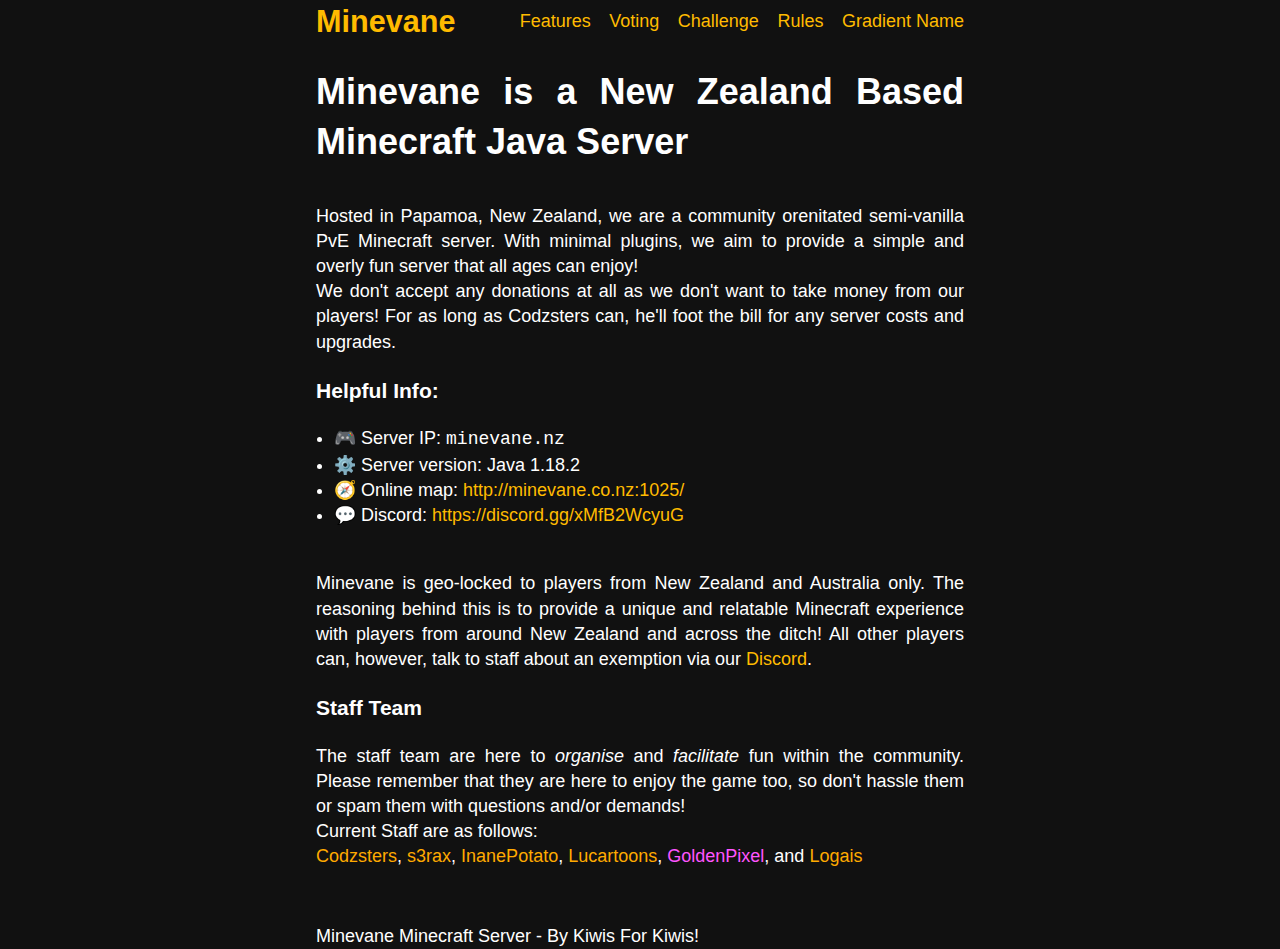
==== index.html @ 9e8aa9dd "Add files via upload" ====
<!DOCTYPE html>
<html lang="en">
  <head>
    <meta charset="UTF-8" />
    <meta content="width=device-width,initial-scale=1" name="viewport" />

    <title>Minevane New Zealand</title>
    <meta
      content="Minevane New Zealand"
      property="og:title"
    />

    <meta
      content="A Kiwi Minecraft server with a community focus. Hosted in Papamoa, New New Zealand"
      name="description"
    />
    <meta
      content="A Kiwi Minecraft server with a community focus. Hosted in Papamoa, New New Zealand"
      property="og:description"
    />

    <meta content="" property="og:image" />
    <meta content="summary" name="twitter:card" />

    <link inline rel="stylesheet" href="styles/stylesheet.css" />

    <link rel="canonical" href="https://minevane.co.nz/" />
  </head>
  <body>
    <header>
      <a href="#home">Minevane</a></h1>
      <nav>
        <a href="#features">Features</a>
        <a href="#voting">Voting</a>
        <a href="#challenge">Challenge</a>
        <a href="#rules">Rules</a>
        <a href="nicknames/index.html" target="_blank">Gradient Name</a>
      </nav>
    </header>

    <main>
      <section id="features">
        <h2>Features</h2>

        Minevane has a bunch of exciting features to make the vanilla gameplay a little more fun for a multiplayer server! 
        <br />
        <h3>Current Features</h3>
        <ul>
          <li>Homes - You can use <span style="color:#55FFFF;">/home (homename)</span> or <span style="color:#55FFFF">/home bed</span> to get teleport to locations of your choosing! You can buy more sethomes in the <span style="color:#55FFFF">/voteshop</span>. To set your home, use <span style="color:#55FFFF">/sethome (homename)</span></li>
          <li>Villagers - When holding an <span style="color:#55FF55;white-space: nowrap;">emerald block</span>, villagers will follow you around! This can be super handy when transporting villagers back to your base.</li>
          <li>Shulker Shells - All <span style="color:#FF55FF">shulkers</span> will drop 2 shells when you kill them.</li>
          <li>Shop Signs - make shops using signs at the <span style="color:#FFFF55">shopping district</span> for theft prevention! Trade items for diamonds using the shop plugin. Use <span style="color:#55FFFF;">/warp shoppingdistrict</span> to see shop examples.</li>
          <li>Chest Lock System - right click any container <span style="color:#FF5555">(chest, hopper, anvil, barrel, shulker, etc.)</span> with a sign to lock it so other players can't open it! You can also add other players to the protection by right clicking the sign and following the insturctions.</li>
        </ul>

        <br />
        We have a bunch more features, so join us in-game to check them out! 
      </section>

      <section id="voting">
        <h2>Voting</h2>

        <br />
        Voting for the server helps us out more than you know! Because of this, the Staff team have designed a bunch of cool rewards you can obtain by voting, including milestones and a voteshop.
        <br />
        <h3>Vote Links</h3>
        <ul>
          <li>Top Minecraft Servers: <a href="https://topminecraftservers.org/server/27414/vote" target="_blank">https://topminecraftservers.org/server/27414/vote</a></li>
          <li>Minecraft Server List: <a href="https://minecraft-server-list.com/server/487833/vote/" target="_blank">https://minecraft-server-list.com/server/487833/vote/</a></li>
          <li>Minecraft MP: <a href="https://minecraft-mp.com/server/304446/vote/" target="_blank">https://minecraft-mp.com/server/304446/vote/</a></li>
        </ul>
        <br />
        <h3>Vote Milestones</h3>
        <ul>
          <li>3 Votes: Change Name Colour with <span style="color:#FFFF55">/nick</span></li>
          <li>9 Votes: Use Gradients In Name Colour with <span style="color:#FFFF55">/nick</span></li>
          <li>10 Votes: Access to <span style="color:#FFFF55">/warp endportal</span></li>
          <li>15 Votes: Access to <span style="color:#FFFF55">/warp enderender</span></li>
          <li>20 Votes: Access to <span style="color:#FFFF55">/warp headshop</span></li>
          <li>25 Votes: Access to <span style="color:#FFFF55">/warp treefarm</span></li>
        </ul>
      </section>

      <section id="challenge">
        <h2>Starter Challenge</h2>
        To gain entry to our main world, you must first complete a challenge at the new player area! 

        The point of this challenge is to dissuade griefers and troublemakers from our server and keep our community protected!<br /> You will need to follow the steps below in order to obtain access to general permissions such as <span style="color:#FFFF55">/warp spawn</span> and <span style="color:#FFFF55">/sethome</span>
        <br />
        <ul>
          <li><strong><span style="color:#FFAA00">Step One:</span></strong> Gather materials and construct a house. This house doesn't need to be big or fancy, but must show that you have put a little effort into it, as members can vote yes or no to whether you should have access to the main world.</li>
          <li><strong><span style="color:#FFAA00">Step Two:</span></strong> Plant a least <span style="color:#FFFF55">one</span> farm around your house. Plants need to be fully grown before you can obtain access to the main world.</li>
          <li><strong><span style="color:#FFAA00">Step Three:</span></strong> Get at least <span style="color:#FFFF55">three</span> members on the server to assess your house and farm and sign off on it. (Ask them nicely as they can refuse to help you!)</li>
          <li><strong><span style="color:#FFAA00">Step Four:</span></strong> Let a <span style="color:#FFAA00">Staff Member</span> know that you have completed your challenge and they will come and have a look and update your permissions to give you access to the main world.</li>
          <br />
          Hint: Staff have a <span style="color:#FFAA00">GOLD</span> name in the tablist.
        </ul>
      </section>

      <section id="rules">
        <h2>Server Rules</h2>
        <ol>
<li>No griefing or stealing, including unlocked chests.</li>
<li>No advertising (servers, websites, etc.).</li>
<li>No Spamming in any way, shape or form.</li>
<li>Be respectful to everyone.</li>
<li>No cheating, hacking, duping, etc. of any kind.</li>
<li>Do not build huge mobfarms or lag machines.</li>
<li>Do not PvP with other players unless they agree.</li>
<li>Do not build close to other players without checking with them first.</li>
<li>No auto reconnect mods or any other mod that allows unfair advantages.</li>
<li>You may have a maximum of 1 alt on at a time. When the server is full (e.g. 30 players), all alts must be logged out.</li>
<li>Casual swearing is allowed, but not excessively. Use of vulgar language that may be considered highly offensive by others is not allowed.</li>
</ol>
<br />
Staff have the right to make judgement calls on things not explicitly covered in these rules. You can appeal on the Discord <code>#ban-appeals</code> channel.

      </section>

      <section id="home">
        <h1>Minevane is a New Zealand Based Minecraft Java Server</h1>

        Hosted in Papamoa, New Zealand, we are a community orenitated semi-vanilla PvE Minecraft server. With minimal plugins, we aim to provide a simple and overly fun server that all ages can enjoy! 
        <br />
        We don't accept any donations at all as we don't want to take money from our players! For as long as Codzsters can, he'll foot the bill for any server costs and upgrades.
        <br />

        <h3>Helpful Info:</h3>
        <ul>
          <li>
            🎮 Server IP: <code>minevane.nz</code>
          </li>
          <li>
            ⚙️ Server version: Java 1.18.2
          </li>
          <li>
            🧭 Online map: <a href="http://minevane.co.nz:1025/" target="_blank">http://minevane.co.nz:1025/</a>
          </li>
          <li>💬 Discord: <a href="https://discord.gg/xMfB2WcyuG">https://discord.gg/xMfB2WcyuG</a></li>
        </ul>
        <br />
        Minevane is geo-locked to players from New Zealand and Australia only. The reasoning behind this is to provide a unique and relatable Minecraft experience with players from around New Zealand and across the ditch! All other players can, however, talk to staff about an exemption via our <a href="https://discord.gg/xMfB2WcyuG" target="_blank">Discord</a>.
        <br />
        <h3>Staff Team</h3>
        The staff team are here to <i>organise</i> and <i>facilitate</i> fun within the community. Please remember that they are here to enjoy the game too, so don't hassle them or spam them with questions and/or demands! 
        <br />
        Current Staff are as follows:<br />
        <span style="color:#FFAA00">Codzsters</span>, <span style="color:#FFAA00">s3rax</span>, <span style="color:#FFAA00">InanePotato</span>, <span style="color:#FFAA00">Lucartoons</span>, <span style="color:#FF55FF">GoldenPixel</span>, and <span style="color:#FFAA00">Logais</span>
      </section>
    </main>

    <footer>
      Minevane Minecraft Server - By Kiwis For Kiwis!
    </footer>
  </body>
</html>
---- styles/stylesheet.css ----
* {
    --tc: #fff;
    --bc: #111;
    --hc: #fb0;
  }


body {
  font: 18px -apple-system, BlinkMacSystemFont, sans-serif;
  line-height: 1.4;
  color: var(--tc);
  background: var(--bc);
  max-width: 36em;
  margin: 0 auto;
  padding: 0 0.7em;
  text-align: justify;
}

main {
  margin-bottom: 3em;
}

a {
  text-decoration: none;
  color: var(--hc);
}

a:hover {
  text-decoration: underline;
}

h1,
h2,
br,
header,
ul {
  margin-bottom: 1em;
}

ul {
  padding-left: 1em;
}

br {
  content: " ";
  display: block;
}

/* navigation */
section,
section:target ~ section:last-of-type {
  display: none;
}

section:target,
section:last-of-type {
  display: inherit;
}
/* end navigation */

header {
  display: flex;
  justify-content: space-between;
  align-items: center;
}

header > a {
  font-size: 1.7em;
  font-weight: 700;
}

nav a {
  margin-left: 0.75em;
}
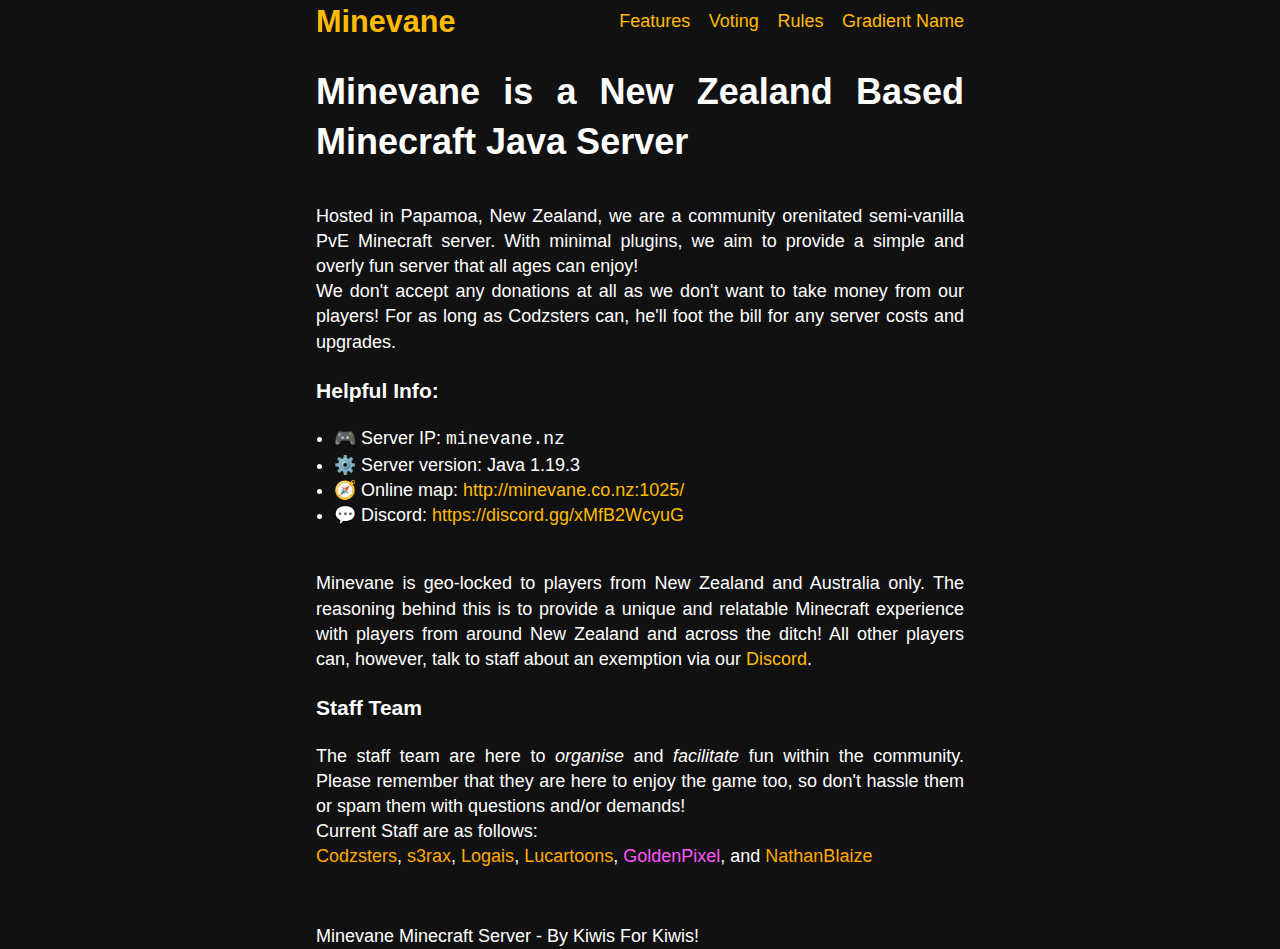
==== commit 8459fa15: "Update index.html" ====
--- a/index.html
+++ b/index.html
@@ -32,7 +32,7 @@
       <nav>
         <a href="#features">Features</a>
         <a href="#voting">Voting</a>
-        <a href="#challenge">Challenge</a>
+<!--         <a href="#challenge">Challenge</a> -->
         <a href="#rules">Rules</a>
         <a href="nicknames/index.html" target="_blank">Gradient Name</a>
       </nav>
@@ -74,14 +74,12 @@
         <ul>
           <li>3 Votes: Change Name Colour with <span style="color:#FFFF55">/nick</span></li>
           <li>9 Votes: Use Gradients In Name Colour with <span style="color:#FFFF55">/nick</span></li>
-          <li>10 Votes: Access to <span style="color:#FFFF55">/warp endportal</span></li>
-          <li>15 Votes: Access to <span style="color:#FFFF55">/warp enderender</span></li>
           <li>20 Votes: Access to <span style="color:#FFFF55">/warp headshop</span></li>
           <li>25 Votes: Access to <span style="color:#FFFF55">/warp treefarm</span></li>
         </ul>
       </section>
 
-      <section id="challenge">
+<!--       <section id="challenge">
         <h2>Starter Challenge</h2>
         To gain entry to our main world, you must first complete a challenge at the new player area! 
 
@@ -95,7 +93,7 @@
           <br />
           Hint: Staff have a <span style="color:#FFAA00">GOLD</span> name in the tablist.
         </ul>
-      </section>
+      </section> -->
 
       <section id="rules">
         <h2>Server Rules</h2>
@@ -131,7 +129,7 @@
             🎮 Server IP: <code>minevane.nz</code>
           </li>
           <li>
-            ⚙️ Server version: Java 1.18.2
+            ⚙️ Server version: Java 1.19.3
           </li>
           <li>
             🧭 Online map: <a href="http://minevane.co.nz:1025/" target="_blank">http://minevane.co.nz:1025/</a>
@@ -145,7 +143,7 @@
         The staff team are here to <i>organise</i> and <i>facilitate</i> fun within the community. Please remember that they are here to enjoy the game too, so don't hassle them or spam them with questions and/or demands! 
         <br />
         Current Staff are as follows:<br />
-        <span style="color:#FFAA00">Codzsters</span>, <span style="color:#FFAA00">s3rax</span>, <span style="color:#FFAA00">InanePotato</span>, <span style="color:#FFAA00">Lucartoons</span>, <span style="color:#FF55FF">GoldenPixel</span>, and <span style="color:#FFAA00">Logais</span>
+        <span style="color:#FFAA00">Codzsters</span>, <span style="color:#FFAA00">s3rax</span>, <span style="color:#FFAA00">Logais</span>, <span style="color:#FFAA00">Lucartoons</span>, <span style="color:#FF55FF">GoldenPixel</span>, and <span style="color:#FFAA00">NathanBlaize</span>
       </section>
     </main>
 
@@ -153,4 +151,4 @@
       Minevane Minecraft Server - By Kiwis For Kiwis!
     </footer>
   </body>
-</html>+</html>
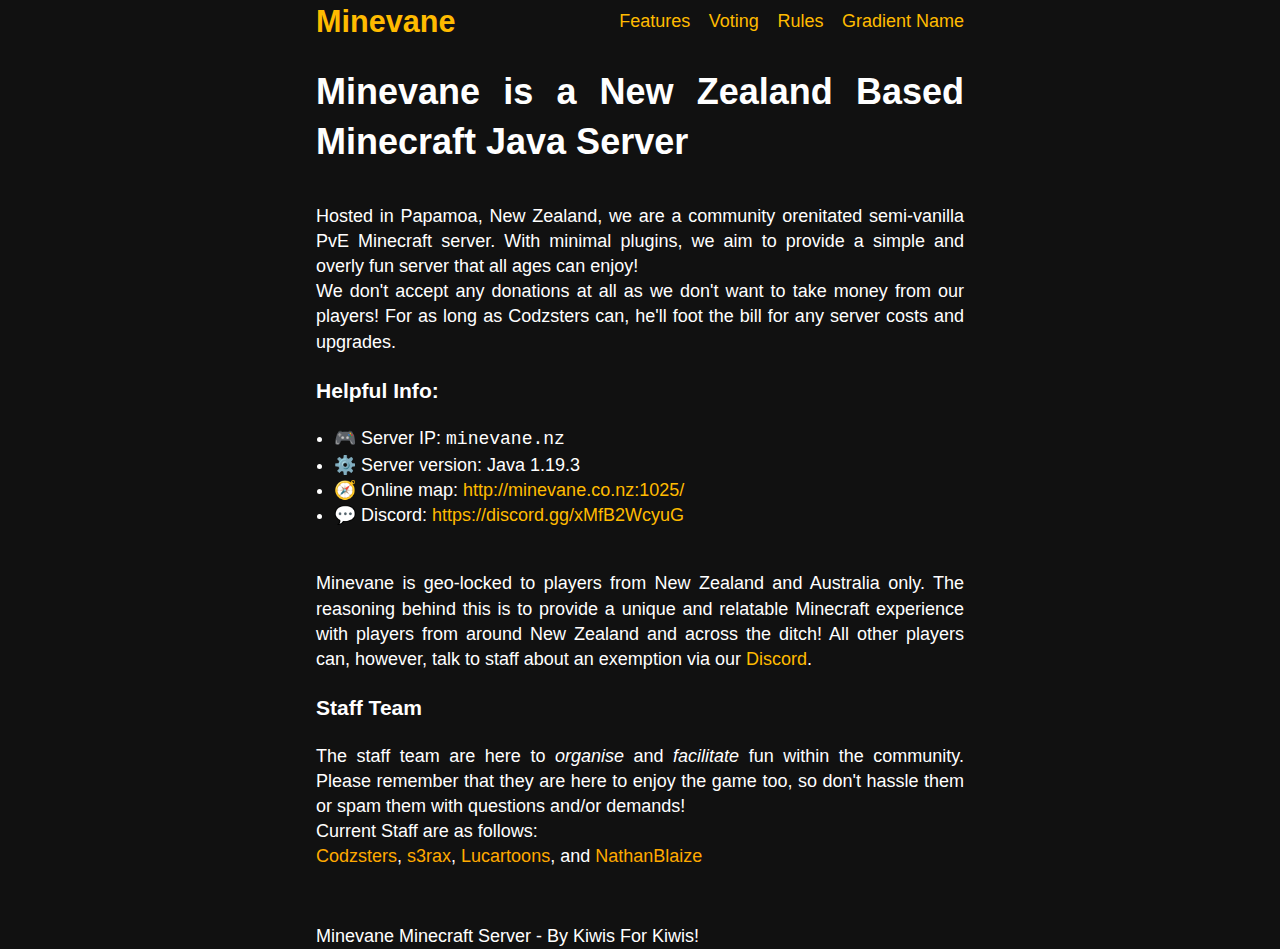
==== commit 98d1ebfd: "Update index.html" ====
--- a/index.html
+++ b/index.html
@@ -143,7 +143,7 @@
         The staff team are here to <i>organise</i> and <i>facilitate</i> fun within the community. Please remember that they are here to enjoy the game too, so don't hassle them or spam them with questions and/or demands! 
         <br />
         Current Staff are as follows:<br />
-        <span style="color:#FFAA00">Codzsters</span>, <span style="color:#FFAA00">s3rax</span>, <span style="color:#FFAA00">Logais</span>, <span style="color:#FFAA00">Lucartoons</span>, <span style="color:#FF55FF">GoldenPixel</span>, and <span style="color:#FFAA00">NathanBlaize</span>
+        <span style="color:#FFAA00">Codzsters</span>, <span style="color:#FFAA00">s3rax</span>, <span style="color:#FFAA00">Lucartoons</span>, and <span style="color:#FFAA00">NathanBlaize</span>
       </section>
     </main>
 
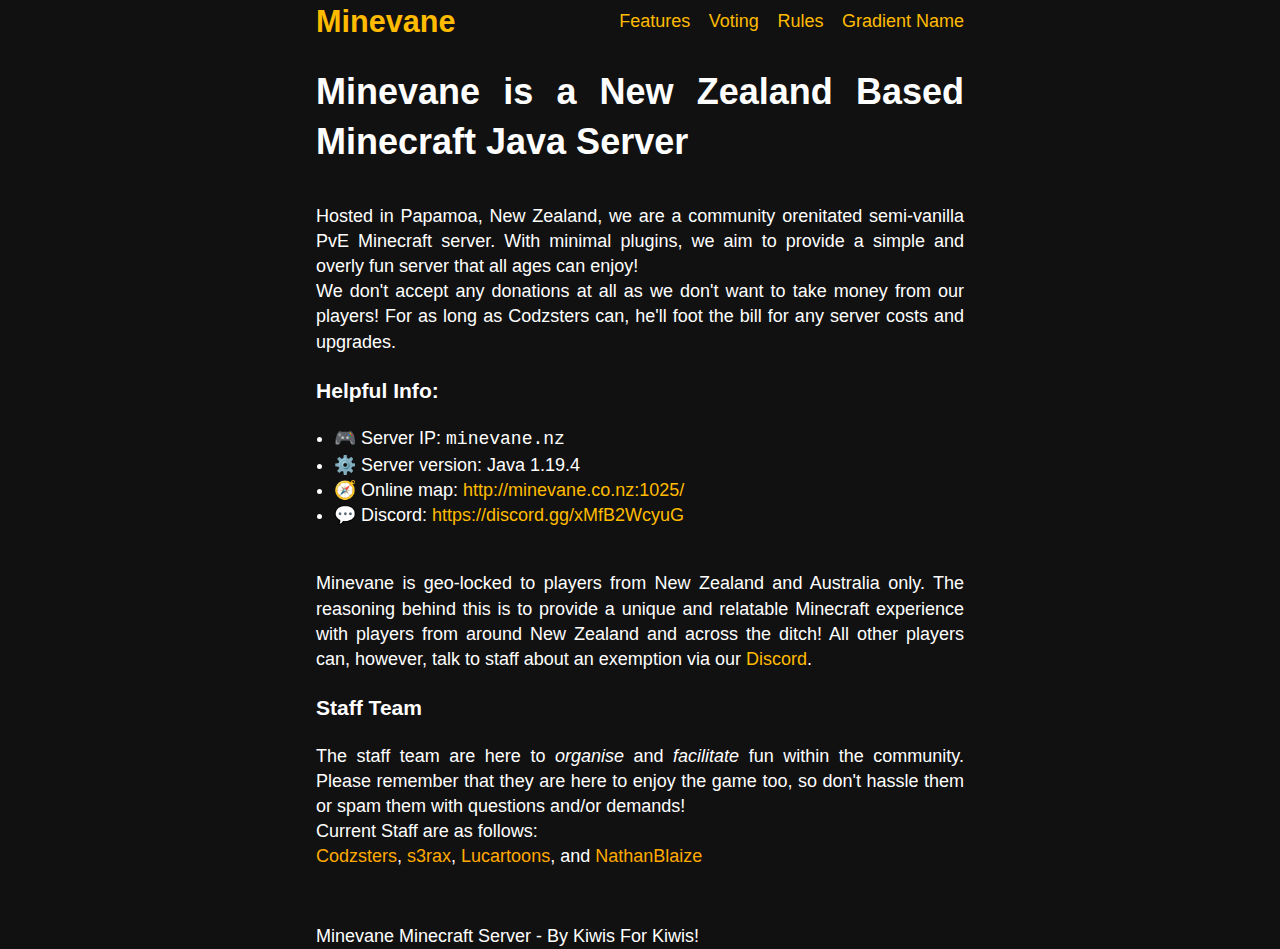
==== commit 0810c3fa: "Update index.html" ====
--- a/index.html
+++ b/index.html
@@ -50,7 +50,7 @@
           <li>Villagers - When holding an <span style="color:#55FF55;white-space: nowrap;">emerald block</span>, villagers will follow you around! This can be super handy when transporting villagers back to your base.</li>
           <li>Shulker Shells - All <span style="color:#FF55FF">shulkers</span> will drop 2 shells when you kill them.</li>
           <li>Shop Signs - make shops using signs at the <span style="color:#FFFF55">shopping district</span> for theft prevention! Trade items for diamonds using the shop plugin. Use <span style="color:#55FFFF;">/warp shoppingdistrict</span> to see shop examples.</li>
-          <li>Chest Lock System - right click any container <span style="color:#FF5555">(chest, hopper, anvil, barrel, shulker, etc.)</span> with a sign to lock it so other players can't open it! You can also add other players to the protection by right clicking the sign and following the insturctions.</li>
+          <li>Chest Lock System - right click any container <span style="color:#FF5555">(chest, hopper, anvil, barrel, shulker, etc.)</span> with a sign to lock it so other players can't open it! You can also add other players to the protection by right clicking the sign and following the instructions.</li>
         </ul>
 
         <br />
@@ -85,12 +85,7 @@
 
         The point of this challenge is to dissuade griefers and troublemakers from our server and keep our community protected!<br /> You will need to follow the steps below in order to obtain access to general permissions such as <span style="color:#FFFF55">/warp spawn</span> and <span style="color:#FFFF55">/sethome</span>
         <br />
-        <ul>
-          <li><strong><span style="color:#FFAA00">Step One:</span></strong> Gather materials and construct a house. This house doesn't need to be big or fancy, but must show that you have put a little effort into it, as members can vote yes or no to whether you should have access to the main world.</li>
-          <li><strong><span style="color:#FFAA00">Step Two:</span></strong> Plant a least <span style="color:#FFFF55">one</span> farm around your house. Plants need to be fully grown before you can obtain access to the main world.</li>
-          <li><strong><span style="color:#FFAA00">Step Three:</span></strong> Get at least <span style="color:#FFFF55">three</span> members on the server to assess your house and farm and sign off on it. (Ask them nicely as they can refuse to help you!)</li>
-          <li><strong><span style="color:#FFAA00">Step Four:</span></strong> Let a <span style="color:#FFAA00">Staff Member</span> know that you have completed your challenge and they will come and have a look and update your permissions to give you access to the main world.</li>
-          <br />
+        To gain access to our community, you must follow the book that is provided when you spawn in. This tells you everything you need to know about the challenge. Generally, you can expect the challenge to take you around 30 minutes to complete.
           Hint: Staff have a <span style="color:#FFAA00">GOLD</span> name in the tablist.
         </ul>
       </section> -->
@@ -106,7 +101,7 @@
 <li>Do not build huge mobfarms or lag machines.</li>
 <li>Do not PvP with other players unless they agree.</li>
 <li>Do not build close to other players without checking with them first.</li>
-<li>No auto reconnect mods or any other mod that allows unfair advantages.</li>
+<li>No mods that allow unfair advantages. If you're unsure, check with staff.</li>
 <li>You may have a maximum of 1 alt on at a time. When the server is full (e.g. 30 players), all alts must be logged out.</li>
 <li>Casual swearing is allowed, but not excessively. Use of vulgar language that may be considered highly offensive by others is not allowed.</li>
 </ol>
@@ -129,7 +124,7 @@
             🎮 Server IP: <code>minevane.nz</code>
           </li>
           <li>
-            ⚙️ Server version: Java 1.19.3
+            ⚙️ Server version: Java 1.19.4
           </li>
           <li>
             🧭 Online map: <a href="http://minevane.co.nz:1025/" target="_blank">http://minevane.co.nz:1025/</a>
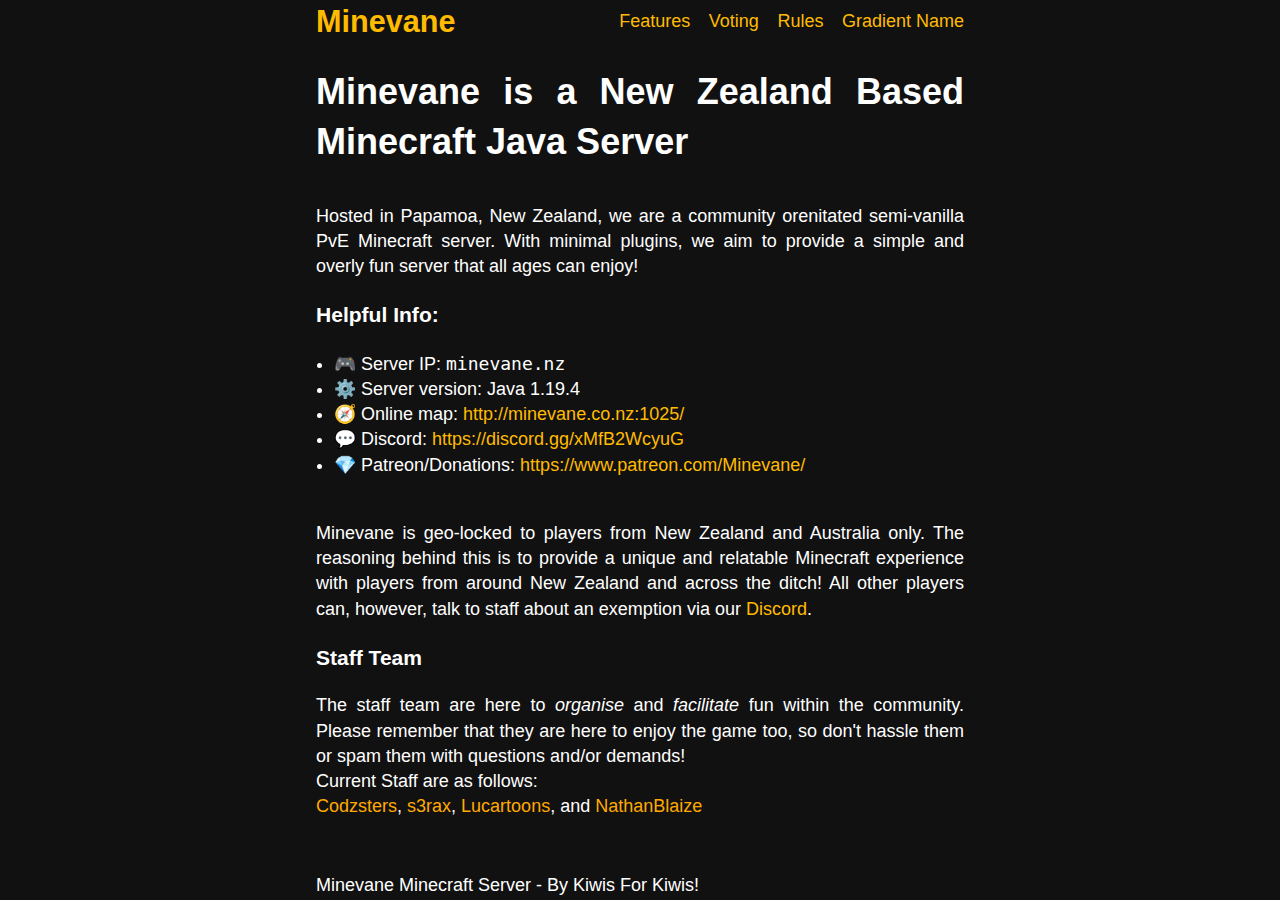
==== commit 5be01a2d: "Update index.html" ====
--- a/index.html
+++ b/index.html
@@ -115,8 +115,6 @@
 
         Hosted in Papamoa, New Zealand, we are a community orenitated semi-vanilla PvE Minecraft server. With minimal plugins, we aim to provide a simple and overly fun server that all ages can enjoy! 
         <br />
-        We don't accept any donations at all as we don't want to take money from our players! For as long as Codzsters can, he'll foot the bill for any server costs and upgrades.
-        <br />
 
         <h3>Helpful Info:</h3>
         <ul>
@@ -130,6 +128,9 @@
             🧭 Online map: <a href="http://minevane.co.nz:1025/" target="_blank">http://minevane.co.nz:1025/</a>
           </li>
           <li>💬 Discord: <a href="https://discord.gg/xMfB2WcyuG">https://discord.gg/xMfB2WcyuG</a></li>
+          <li>
+            💎 Patreon/Donations: <a href="https://www.patreon.com/Minevane" target="_blank">https://www.patreon.com/Minevane/</a>
+          </li>
         </ul>
         <br />
         Minevane is geo-locked to players from New Zealand and Australia only. The reasoning behind this is to provide a unique and relatable Minecraft experience with players from around New Zealand and across the ditch! All other players can, however, talk to staff about an exemption via our <a href="https://discord.gg/xMfB2WcyuG" target="_blank">Discord</a>.
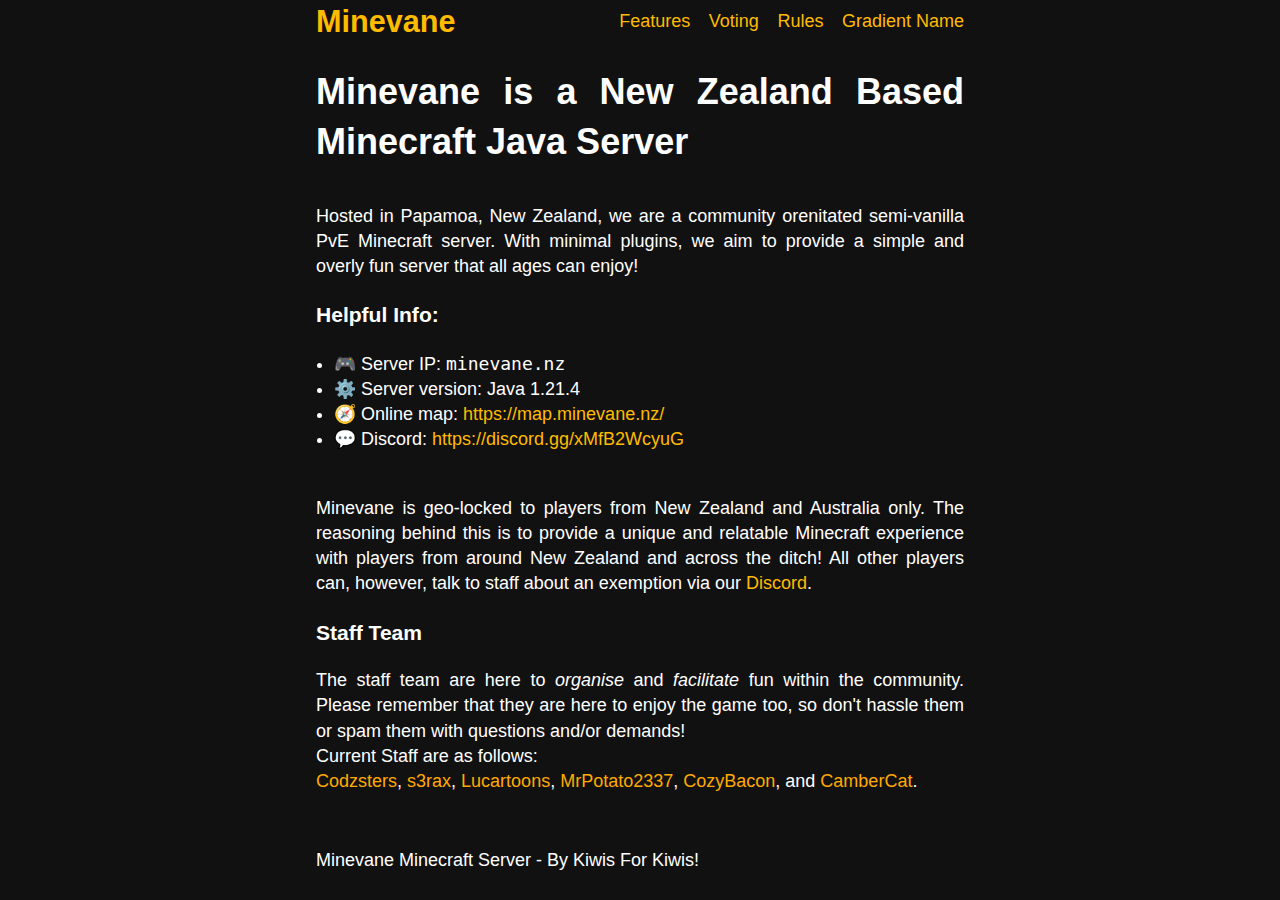
==== commit 57234662: "Update index.html" ====
--- a/index.html
+++ b/index.html
@@ -24,7 +24,7 @@
 
     <link inline rel="stylesheet" href="styles/stylesheet.css" />
 
-    <link rel="canonical" href="https://minevane.co.nz/" />
+    <link rel="canonical" href="https://minevane.nz/" />
   </head>
   <body>
     <header>
@@ -47,7 +47,7 @@
         <h3>Current Features</h3>
         <ul>
           <li>Homes - You can use <span style="color:#55FFFF;">/home (homename)</span> or <span style="color:#55FFFF">/home bed</span> to get teleport to locations of your choosing! You can buy more sethomes in the <span style="color:#55FFFF">/voteshop</span>. To set your home, use <span style="color:#55FFFF">/sethome (homename)</span></li>
-          <li>Villagers - When holding an <span style="color:#55FF55;white-space: nowrap;">emerald block</span>, villagers will follow you around! This can be super handy when transporting villagers back to your base.</li>
+<!--           <li>Villagers - When holding an <span style="color:#55FF55;white-space: nowrap;">emerald block</span>, villagers will follow you around! This can be super handy when transporting villagers back to your base.</li> -->
           <li>Shulker Shells - All <span style="color:#FF55FF">shulkers</span> will drop 2 shells when you kill them.</li>
           <li>Shop Signs - make shops using signs at the <span style="color:#FFFF55">shopping district</span> for theft prevention! Trade items for diamonds using the shop plugin. Use <span style="color:#55FFFF;">/warp shoppingdistrict</span> to see shop examples.</li>
           <li>Chest Lock System - right click any container <span style="color:#FF5555">(chest, hopper, anvil, barrel, shulker, etc.)</span> with a sign to lock it so other players can't open it! You can also add other players to the protection by right clicking the sign and following the instructions.</li>
@@ -74,8 +74,8 @@
         <ul>
           <li>3 Votes: Change Name Colour with <span style="color:#FFFF55">/nick</span></li>
           <li>9 Votes: Use Gradients In Name Colour with <span style="color:#FFFF55">/nick</span></li>
-          <li>20 Votes: Access to <span style="color:#FFFF55">/warp headshop</span></li>
-          <li>25 Votes: Access to <span style="color:#FFFF55">/warp treefarm</span></li>
+<!--           <li>20 Votes: Access to <span style="color:#FFFF55">/warp headshop</span></li>
+          <li>25 Votes: Access to <span style="color:#FFFF55">/warp treefarm</span></li> -->
         </ul>
       </section>
 
@@ -122,15 +122,15 @@
             🎮 Server IP: <code>minevane.nz</code>
           </li>
           <li>
-            ⚙️ Server version: Java 1.19.4
+            ⚙️ Server version: Java 1.21.4
           </li>
           <li>
-            🧭 Online map: <a href="http://minevane.co.nz:1025/" target="_blank">http://minevane.co.nz:1025/</a>
+            🧭 Online map: <a href="https://map.minevane.nz/" target="_blank">https://map.minevane.nz/</a>
           </li>
           <li>💬 Discord: <a href="https://discord.gg/xMfB2WcyuG">https://discord.gg/xMfB2WcyuG</a></li>
-          <li>
+<!--           <li>
             💎 Patreon/Donations: <a href="https://www.patreon.com/Minevane" target="_blank">https://www.patreon.com/Minevane/</a>
-          </li>
+          </li> -->
         </ul>
         <br />
         Minevane is geo-locked to players from New Zealand and Australia only. The reasoning behind this is to provide a unique and relatable Minecraft experience with players from around New Zealand and across the ditch! All other players can, however, talk to staff about an exemption via our <a href="https://discord.gg/xMfB2WcyuG" target="_blank">Discord</a>.
@@ -139,7 +139,7 @@
         The staff team are here to <i>organise</i> and <i>facilitate</i> fun within the community. Please remember that they are here to enjoy the game too, so don't hassle them or spam them with questions and/or demands! 
         <br />
         Current Staff are as follows:<br />
-        <span style="color:#FFAA00">Codzsters</span>, <span style="color:#FFAA00">s3rax</span>, <span style="color:#FFAA00">Lucartoons</span>, and <span style="color:#FFAA00">NathanBlaize</span>
+        <span style="color:#FFAA00">Codzsters</span>, <span style="color:#FFAA00">s3rax</span>, <span style="color:#FFAA00">Lucartoons</span>, <span style="color:#FFAA00">MrPotato2337</span>, <span style="color:#FFAA00">CozyBacon</span>, and <span style="color:#FFAA00">CamberCat</span>.
       </section>
     </main>
 
